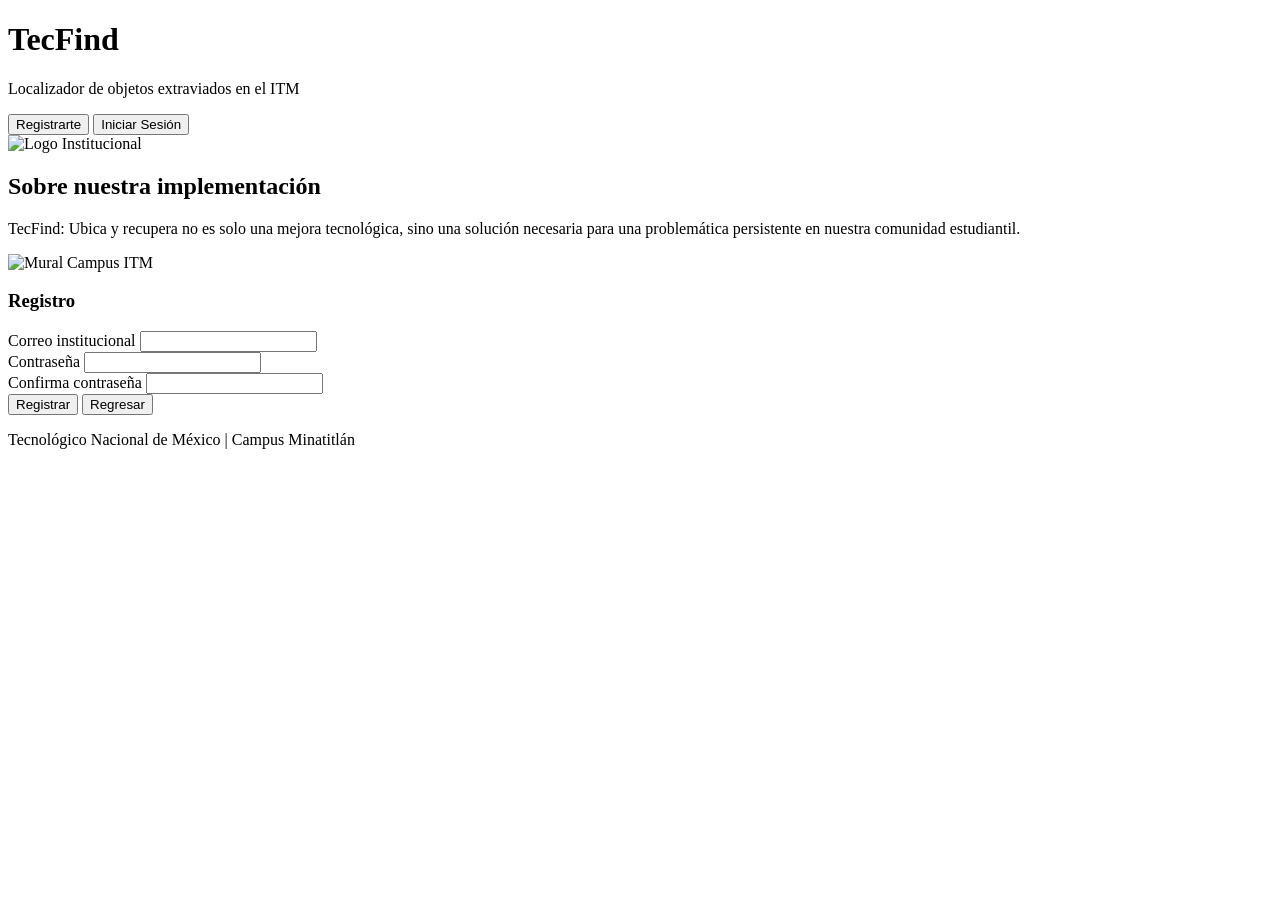
==== index.html @ 773ac6df "Add files via upload" ====
<!DOCTYPE html>
<html lang="es">
<head>
    <meta charset="UTF-8">
    <meta name="viewport" content="width=device-width, initial-scale=1.0">
    <title>TecFind - ITM</title>
    <link rel="stylesheet" href="C:\Users\Richi Espinoza\Downloads\TecFind\css\styles.css">
</head>
<body>
    <header>
        <div class="header-content">
            <div class="brand">
                <h1>TecFind</h1>
                <p>Localizador de objetos extraviados en el ITM</p>
            </div>
            <nav>
                <button id="btn-registrarte" class="nav-btn">Registrarte</button>
                <button id="btn-login" class="nav-btn">Iniciar Sesión</button>
            </nav>
        </div>
    </header>

    <main>
        <section id="home-section">
            <article class="hero-content">
                <img src="C:\Users\Richi Espinoza\Downloads\TecFind\imagenes\logoITM.png" alt="Logo Institucional" class="main-logo">
                <h2>Sobre nuestra implementación</h2>
                <p class="main-text">
                    TecFind: Ubica y recupera no es solo una mejora tecnológica, sino una solución necesaria para una problemática persistente en nuestra comunidad estudiantil.
                </p>
            </article>
            
            <aside class="mural-section">
                <img src="C:\Users\Richi Espinoza\Downloads\TecFind\imagenes\mural.png" alt="Mural Campus ITM" class="full-width-mural">
            </aside>
        </section>

        <section id="register-section" class="hidden">
            <article class="form-box">
                <form id="registro-form">
                    <h3>Registro</h3>
                    <div class="input-group">
                        <label>Correo institucional</label>
                        <input type="email" required>
                    </div>
                    <div class="input-group">
                        <label>Contraseña</label>
                        <input type="password" required>
                    </div>
                    <div class="input-group">
                        <label>Confirma contraseña</label>
                        <input type="password" required>
                    </div>
                    <div class="btn-stack">
                        <button type="submit" class="submit-btn">Registrar</button>
                        <button type="button" id="btn-regresar" class="back-btn">Regresar</button>
                    </div>
                </form>
            </article>
        </section>
    </main>

    <footer>
        <p>Tecnológico Nacional de México | Campus Minatitlán</p>
    </footer>

    <script src="C:\Users\Richi Espinoza\Downloads\TecFind\js\script.js"></script>
</body>
</html>
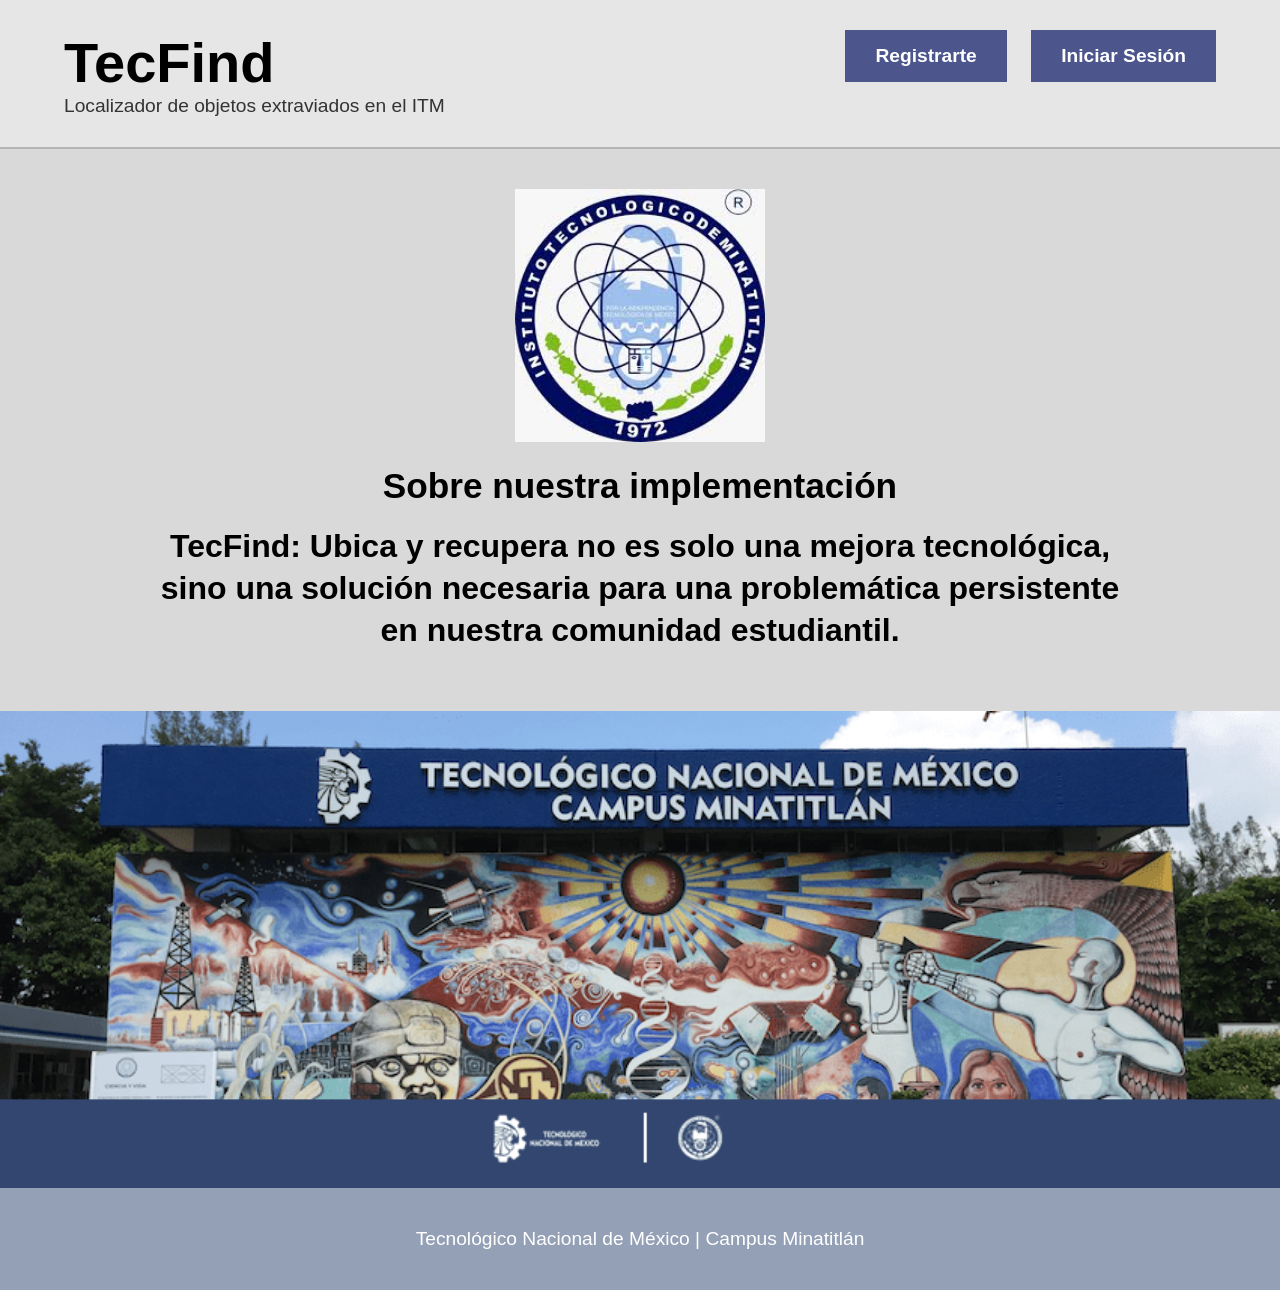
==== commit 416bf420: "Change file paths to relative in index.html Updated file paths to relative format and ensured proper" ====
--- a/index.html
+++ b/index.html
@@ -4,7 +4,7 @@
     <meta charset="UTF-8">
     <meta name="viewport" content="width=device-width, initial-scale=1.0">
     <title>TecFind - ITM</title>
-    <link rel="stylesheet" href="C:\Users\Richi Espinoza\Downloads\TecFind\css\styles.css">
+    <link rel="stylesheet" href=".\css\styles.css">
 </head>
 <body>
     <header>
@@ -23,7 +23,7 @@
     <main>
         <section id="home-section">
             <article class="hero-content">
-                <img src="C:\Users\Richi Espinoza\Downloads\TecFind\imagenes\logoITM.png" alt="Logo Institucional" class="main-logo">
+                <img src=".\imagenes\logoITM.png" alt="Logo Institucional" class="main-logo">
                 <h2>Sobre nuestra implementación</h2>
                 <p class="main-text">
                     TecFind: Ubica y recupera no es solo una mejora tecnológica, sino una solución necesaria para una problemática persistente en nuestra comunidad estudiantil.
@@ -31,7 +31,7 @@
             </article>
             
             <aside class="mural-section">
-                <img src="C:\Users\Richi Espinoza\Downloads\TecFind\imagenes\mural.png" alt="Mural Campus ITM" class="full-width-mural">
+                <img src=".\imagenes\mural.png" alt="Mural Campus ITM" class="full-width-mural">
             </aside>
         </section>
 
@@ -64,6 +64,7 @@
         <p>Tecnológico Nacional de México | Campus Minatitlán</p>
     </footer>
 
-    <script src="C:\Users\Richi Espinoza\Downloads\TecFind\js\script.js"></script>
+    <script src=".\js\script.js"></script>
 </body>
-</html>+
+</html>
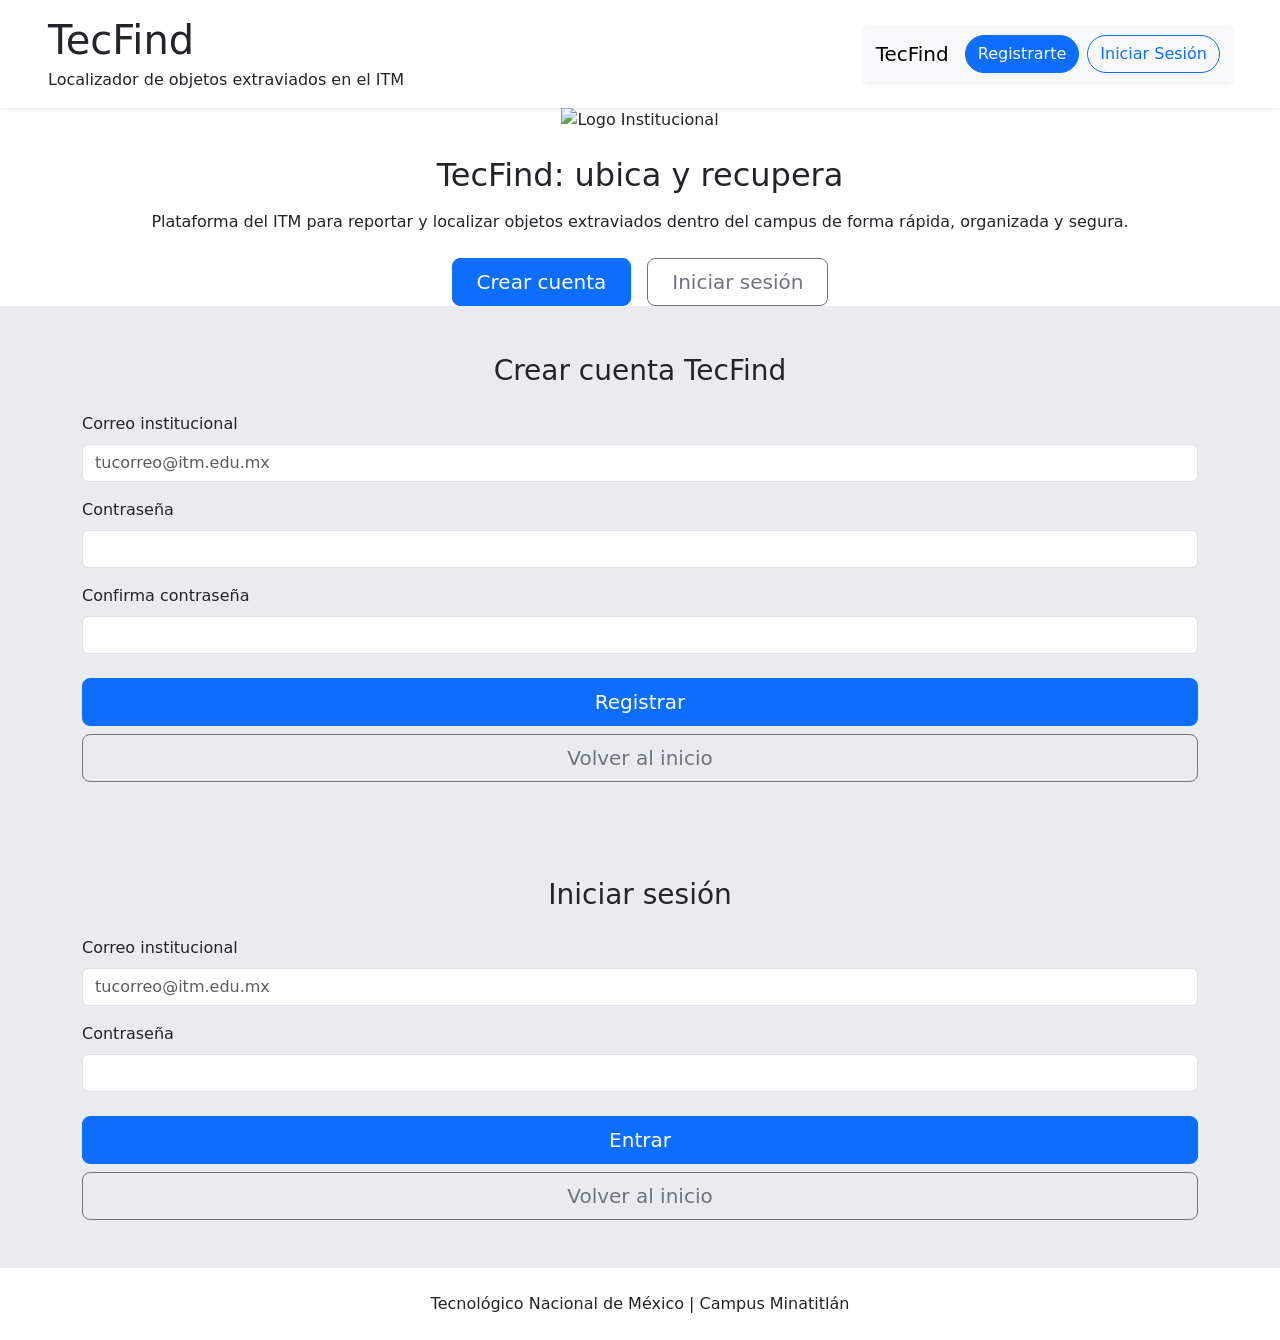
==== commit f1e6adb0: "Add files via upload" ====
--- a/index.html
+++ b/index.html
@@ -4,67 +4,184 @@
     <meta charset="UTF-8">
     <meta name="viewport" content="width=device-width, initial-scale=1.0">
     <title>TecFind - ITM</title>
-    <link rel="stylesheet" href=".\css\styles.css">
+
+    <!-- Bootstrap CSS -->
+    <link
+      href="https://cdn.jsdelivr.net/npm/bootstrap@5.3.3/dist/css/bootstrap.min.css"
+      rel="stylesheet"
+    >
+
+    <!-- Estilos personalizados -->
+    <link rel="stylesheet" href="./css/styles.css">
 </head>
 <body>
-    <header>
-        <div class="header-content">
-            <div class="brand">
-                <h1>TecFind</h1>
-                <p>Localizador de objetos extraviados en el ITM</p>
+    <header class="shadow-sm">
+        <div class="container-fluid px-4 px-lg-5 py-3">
+            <div class="d-flex flex-column flex-md-row align-items-md-center justify-content-between header-content">
+                <div class="brand mb-3 mb-md-0">
+                    <h1 class="mb-1">TecFind</h1>
+                    <p class="mb-0">Localizador de objetos extraviados en el ITM</p>
+                </div>
+                <nav class="navbar navbar-expand-lg navbar-light bg-light shadow-sm">
+                  <div class="container">
+                    <a class="navbar-brand" href="#">TecFind</a>
+                    <button class="navbar-toggler" type="button" data-bs-toggle="collapse" data-bs-target="#navbarNav">
+                      <span class="navbar-toggler-icon"></span>
+                    </button>
+                    <div class="collapse navbar-collapse" id="navbarNav">
+                       <div class="navbar-nav ms-auto gap-2">
+                         <button id="btn-registrarte" class="btn btn-primary rounded-pill">Registrarte</button>
+                         <button id="btn-login" class="btn btn-outline-primary rounded-pill">Iniciar Sesión</button>
+                      </div>
+                    </div>
+                  </div>
+                </nav>
             </div>
-            <nav>
-                <button id="btn-registrarte" class="nav-btn">Registrarte</button>
-                <button id="btn-login" class="nav-btn">Iniciar Sesión</button>
-            </nav>
         </div>
     </header>
 
     <main>
-        <section id="home-section">
-            <article class="hero-content">
-                <img src=".\imagenes\logoITM.png" alt="Logo Institucional" class="main-logo">
-                <h2>Sobre nuestra implementación</h2>
-                <p class="main-text">
-                    TecFind: Ubica y recupera no es solo una mejora tecnológica, sino una solución necesaria para una problemática persistente en nuestra comunidad estudiantil.
-                </p>
-            </article>
-            
-            <aside class="mural-section">
-                <img src=".\imagenes\mural.png" alt="Mural Campus ITM" class="full-width-mural">
-            </aside>
+        <!-- Sección principal -->
+        <section id="home-section" class="home-hero position-relative">
+            <div class="container h-100">
+                <div class="row h-100 justify-content-center align-items-center">
+                    <article class="col-12 hero-card text-center">
+                        <img src="./logoITM.png" alt="Logo Institucional" class="main-logo img-fluid mb-4">
+                        <h2 class="mb-3">TecFind: ubica y recupera</h2>
+                        <p class="main-text mb-4">
+                            Plataforma del ITM para reportar y localizar objetos extraviados dentro del campus
+                            de forma rápida, organizada y segura.
+                        </p>
+                        <div class="d-flex flex-column flex-sm-row justify-content-center gap-3">
+                            <button id="btn-cta-registrarte" class="btn btn-primary btn-lg px-4">
+                                Crear cuenta
+                            </button>
+                            <button id="btn-cta-login" class="btn btn-outline-secondary btn-lg px-4">
+                                Iniciar sesión
+                            </button>
+                        </div>
+                    </article>
+                </div>
+            </div>
         </section>
 
-        <section id="register-section" class="hidden">
-            <article class="form-box">
-                <form id="registro-form">
-                    <h3>Registro</h3>
-                    <div class="input-group">
-                        <label>Correo institucional</label>
-                        <input type="email" required>
-                    </div>
-                    <div class="input-group">
-                        <label>Contraseña</label>
-                        <input type="password" required>
-                    </div>
-                    <div class="input-group">
-                        <label>Confirma contraseña</label>
-                        <input type="password" required>
-                    </div>
-                    <div class="btn-stack">
-                        <button type="submit" class="submit-btn">Registrar</button>
-                        <button type="button" id="btn-regresar" class="back-btn">Regresar</button>
-                    </div>
-                </form>
-            </article>
+        <!-- Sección registro -->
+        <section id="register-section" class="hidden py-4 py-md-5 bg-body-secondary">
+            <div class="container">
+                <article class="form-box">
+                    <form id="registro-form" class="w-100 needs-validation" novalidate>
+                        <h3 class="mb-4 text-center">Crear cuenta TecFind</h3>
+
+                        <div class="mb-3 input-group-custom">
+                            <label for="correo" class="form-label">Correo institucional</label>
+                            <input
+                              type="email"
+                              id="correo"
+                              class="form-control"
+                              placeholder="tucorreo@itm.edu.mx"
+                              required
+                            >
+                            <div class="invalid-feedback">
+                                Ingresa un correo institucional válido.
+                            </div>
+                        </div>
+
+                        <div class="mb-3 input-group-custom">
+                            <label for="password" class="form-label">Contraseña</label>
+                            <input
+                              type="password"
+                              id="password"
+                              class="form-control"
+                              minlength="6"
+                              required
+                            >
+                            <div class="invalid-feedback">
+                                La contraseña debe tener al menos 6 caracteres.
+                            </div>
+                        </div>
+
+                        <div class="mb-3 input-group-custom">
+                            <label for="password-confirm" class="form-label">Confirma contraseña</label>
+                            <input
+                              type="password"
+                              id="password-confirm"
+                              class="form-control"
+                              required
+                            >
+                            <div class="invalid-feedback" id="password-confirm-feedback">
+                                Las contraseñas deben coincidir.
+                            </div>
+                        </div>
+
+                        <div class="d-grid gap-2 mt-4">
+                            <button type="submit" class="btn btn-primary submit-btn btn-lg">
+                                Registrar
+                            </button>
+                            <button type="button" id="btn-regresar" class="btn btn-outline-secondary back-btn btn-lg">
+                                Volver al inicio
+                            </button>
+                        </div>
+                    </form>
+                </article>
+            </div>
+        </section>
+
+        <!-- Sección inicio de sesión -->
+        <section id="login-section" class="hidden py-4 py-md-5 bg-body-secondary">
+            <div class="container">
+                <article class="form-box">
+                    <form id="login-form" class="w-100 needs-validation" novalidate>
+                        <h3 class="mb-4 text-center">Iniciar sesión</h3>
+
+                        <div class="mb-3 input-group-custom">
+                            <label for="login-correo" class="form-label">Correo institucional</label>
+                            <input
+                              type="email"
+                              id="login-correo"
+                              class="form-control"
+                              placeholder="tucorreo@itm.edu.mx"
+                              required
+                            >
+                            <div class="invalid-feedback">
+                                Ingresa un correo institucional válido.
+                            </div>
+                        </div>
+
+                        <div class="mb-3 input-group-custom">
+                            <label for="login-password" class="form-label">Contraseña</label>
+                            <input
+                              type="password"
+                              id="login-password"
+                              class="form-control"
+                              required
+                            >
+                            <div class="invalid-feedback">
+                                Ingresa tu contraseña.
+                            </div>
+                        </div>
+
+                        <div class="d-grid gap-2 mt-4">
+                            <button type="submit" class="btn btn-primary submit-btn btn-lg">
+                                Entrar
+                            </button>
+                            <button type="button" id="btn-login-regresar" class="btn btn-outline-secondary back-btn btn-lg">
+                                Volver al inicio
+                            </button>
+                        </div>
+                    </form>
+                </article>
+            </div>
         </section>
     </main>
 
-    <footer>
-        <p>Tecnológico Nacional de México | Campus Minatitlán</p>
+    <footer class="mt-auto">
+        <div class="container text-center py-4">
+            <p class="mb-0">Tecnológico Nacional de México | Campus Minatitlán</p>
+        </div>
     </footer>
 
-    <script src=".\js\script.js"></script>
+    <!-- Bootstrap JS -->
+    <script src="https://cdn.jsdelivr.net/npm/bootstrap@5.3.3/dist/js/bootstrap.bundle.min.js"></script>
+    <script src="./js/script.js"></script>
 </body>
-
-</html>
+</html>
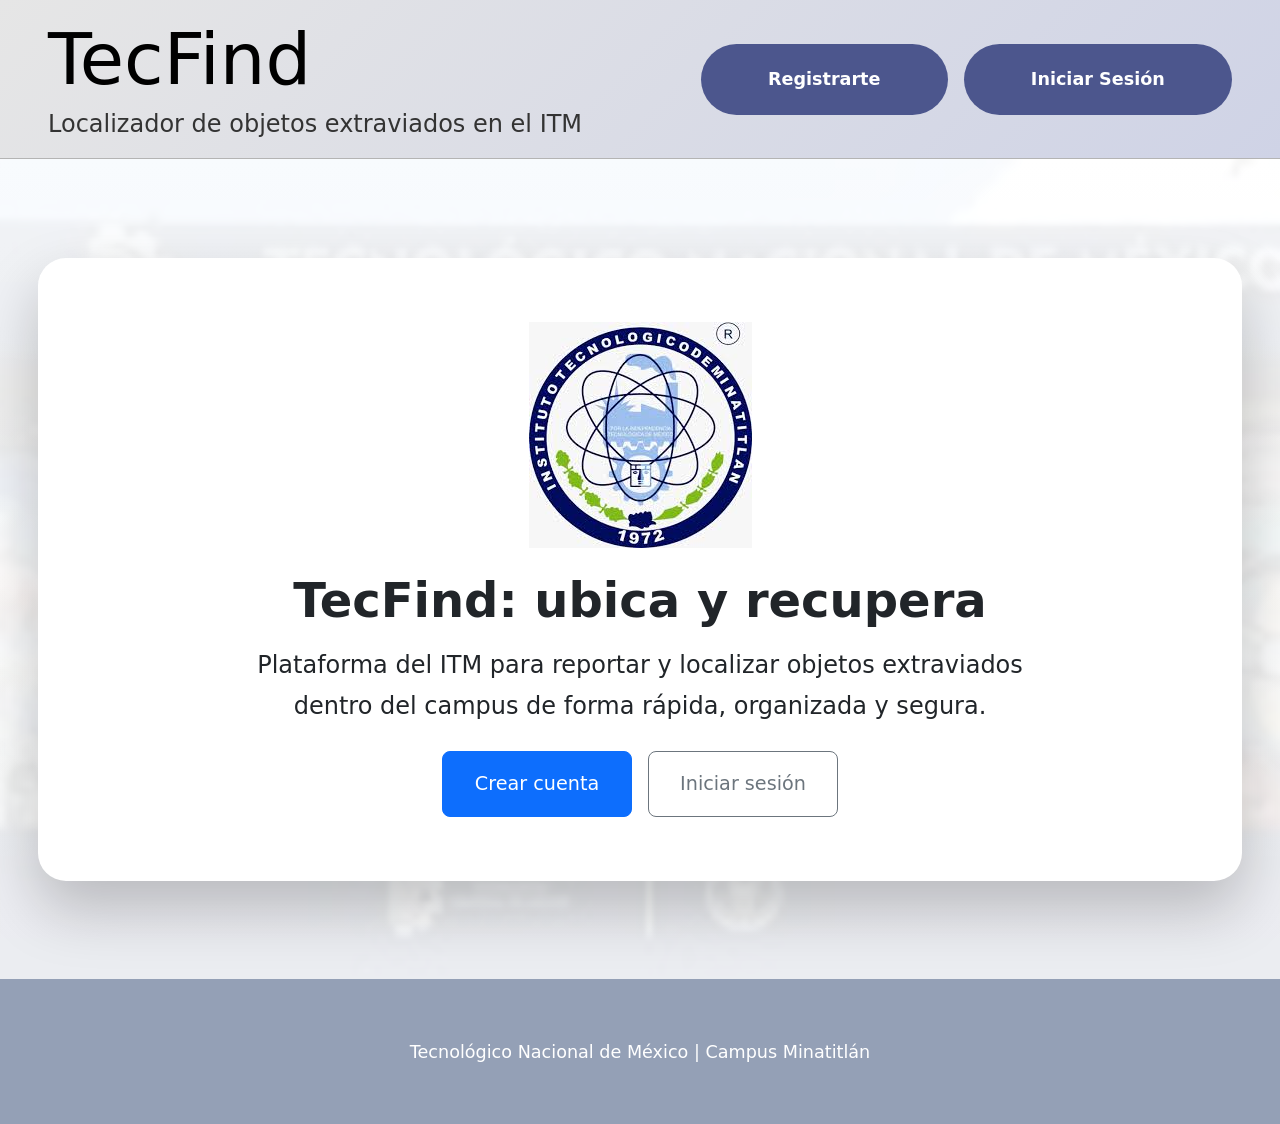
==== commit eb4d16f8: "Add files via upload" ====
--- a/index.html
+++ b/index.html
@@ -16,29 +16,20 @@
 </head>
 <body>
     <header class="shadow-sm">
-        <div class="container-fluid px-4 px-lg-5 py-3">
-            <div class="d-flex flex-column flex-md-row align-items-md-center justify-content-between header-content">
-                <div class="brand mb-3 mb-md-0">
-                    <h1 class="mb-1">TecFind</h1>
-                    <p class="mb-0">Localizador de objetos extraviados en el ITM</p>
-                </div>
-                <nav class="navbar navbar-expand-lg navbar-light bg-light shadow-sm">
-                  <div class="container">
-                    <a class="navbar-brand" href="#">TecFind</a>
-                    <button class="navbar-toggler" type="button" data-bs-toggle="collapse" data-bs-target="#navbarNav">
-                      <span class="navbar-toggler-icon"></span>
-                    </button>
-                    <div class="collapse navbar-collapse" id="navbarNav">
-                       <div class="navbar-nav ms-auto gap-2">
-                         <button id="btn-registrarte" class="btn btn-primary rounded-pill">Registrarte</button>
-                         <button id="btn-login" class="btn btn-outline-primary rounded-pill">Iniciar Sesión</button>
-                      </div>
-                    </div>
-                  </div>
-                </nav>
+    <div class="container-fluid px-4 px-lg-5 py-3">
+        <div class="d-flex flex-column flex-md-row align-items-center justify-content-between">
+            <div class="brand mb-3 mb-md-0 text-center text-md-start">
+                <h1 class="mb-1">TecFind</h1>
+                <p class="mb-0">Localizador de objetos extraviados en el ITM</p>
             </div>
+            
+            <nav class="d-flex flex-wrap justify-content-center gap-3">
+                <button id="btn-registrarte" class="btn nav-btn">Registrarte</button>
+                <button id="btn-login" class="btn nav-btn">Iniciar Sesión</button>
+            </nav>
         </div>
-    </header>
+    </div>
+</header>
 
     <main>
         <!-- Sección principal -->
--- a/css/styles.css
+++ b/css/styles.css
@@ -0,0 +1,222 @@
+/* Variables de color y base */
+:root {
+    --color-primary: #4C568D;
+    --color-primary-dark: #3b4470;
+    --color-footer: #94A0B6;
+    --color-bg: #f4f4f4;
+}
+
+body {
+    background-color: var(--color-bg);
+    min-height: 100vh;
+}
+
+/* Header */
+header {
+    background: linear-gradient(135deg, #e6E6E6, #cfd3e6);
+    border-bottom: 1px solid #b4b4b4;
+}
+
+.header-content {
+    margin-top: 56px;
+}
+
+.brand h1 {
+    font-size: clamp(2.5rem, 8vw, 4.5rem); /* Reducido de 7rem para evitar desbordes */
+    color: #000;
+}
+
+.brand p {
+    font-size: clamp(1rem, 2vw, 1.5rem);
+    color: #333;
+}
+
+.nav-btn {
+    background-color: var(--color-primary);
+    color: #fff;
+    border-radius: 999px;
+    padding: 0.5rem 1.5rem;
+    font-weight: 600;
+    border: none;
+    font-size: 1.1rem;
+    padding: 1.4rem 4.2rem;
+    transition: background-color 0.2s ease, transform 0.1s ease, box-shadow 0.1s ease;
+}
+
+.nav-btn:hover {
+    background-color: var(--color-primary-dark);
+    transform: translateY(-1px);
+    box-shadow: 0 4px 10px rgba(0, 0, 0, 0.15);
+}
+
+.nav-btn:focus-visible {
+    outline: 3px solid #fff;
+    outline-offset: 2px;
+}
+
+.nav-btn-secondary {
+    background-color: transparent;
+    border: 1px solid rgba(255, 255, 255, 0.7);
+    color: #fff;
+}
+
+.nav-btn-secondary:disabled {
+    opacity: 0.6;
+    cursor: not-allowed;
+}
+
+/* Main Content */
+main {
+    flex: 1;
+}
+
+/* Hero principal con mural de fondo suave */
+.home-hero {
+    min-height: calc(100vh - 80px);
+    display: flex;
+    align-items: center;
+    position: relative;
+    overflow: hidden;
+    background-image: url("../mural.png");
+    background-size: cover;
+    background-position: center;
+}
+
+.home-hero::before {
+    content: "";
+    position: absolute;
+    inset: 0;
+    background: linear-gradient(
+        to bottom,
+        rgba(255, 255, 255, 0.94),
+        rgba(255, 255, 255, 0.9)
+    );
+    backdrop-filter: blur(2px);
+    z-index: 0;
+}
+
+.hero-card {
+    position: relative;
+    z-index: 1;
+    background-color: #ffffff;
+    padding: 2rem 1.5rem;
+    border-radius: 2rem;
+    box-shadow: 0 28px 60px rgba(0, 0, 0, 0.22);
+    width: 100%;
+    max-width: 1400px;
+    margin-inline: auto;
+}
+
+.main-logo {
+    max-width: 380px;
+}
+
+h2 {
+    font-size: clamp(2.6rem, 3.4vw, 3.2rem);
+    font-weight: 700;
+}
+
+.main-text {
+    font-size: 1.35rem;
+    line-height: 1.7;
+    max-width: 52rem;
+    margin-inline: auto;
+}
+
+@media (min-width: 992px) {
+    .home-hero {
+        padding-block: 4rem;
+    }
+
+    .hero-card {
+        padding: 4rem 4rem;
+        border-radius: 1.75rem;
+        width: min(94vw, 1400px);
+        min-height: 60vh;
+    }
+
+    .hero-card .btn-lg {
+        padding-block: 1.1rem;
+        font-size: 1.2rem;
+        min-width: 190px;
+    }
+
+    .main-logo {
+        max-width: 340px;
+    }
+
+    h2 {
+        font-size: 3rem;
+    }
+
+    .main-text {
+        font-size: 1.5rem;
+        max-width: 52rem;
+    }
+}
+
+/* Mostrar/ocultar secciones */
+.hidden {
+    display: none !important;
+}
+
+/* Formulario de registro */
+#register-section {
+    animation: fadeIn 0.25s ease-out;
+}
+
+.form-box form {
+    max-width: 480px;
+    margin-inline: auto;
+    background-color: #ffffff;
+    padding: 2.5rem 2rem;
+    border-radius: 1rem;
+    box-shadow: 0 8px 24px rgba(0, 0, 0, 0.08);
+}
+
+.input-group-custom .form-label {
+    font-weight: 600;
+}
+
+.input-group-custom .form-control {
+    padding-block: 0.7rem;
+}
+
+.submit-btn {
+    background-color: var(--color-primary);
+    border-color: var(--color-primary);
+}
+
+.submit-btn:hover {
+    background-color: var(--color-primary-dark);
+    border-color: var(--color-primary-dark);
+}
+
+.back-btn {
+    border-radius: 999px;
+}
+
+/* Footer */
+footer {
+    background-color: var(--color-footer);
+    color: white;
+    font-size: 1.1rem;
+    padding-block: 2.2rem;
+}
+
+.btn-lg {
+    padding-block: 1rem;
+    font-size: 1.1rem;
+}*** End Patch
+
+/* Animaciones */
+@keyframes fadeIn {
+    from {
+        opacity: 0;
+        transform: translateY(10px);
+    }
+    to {
+        opacity: 1;
+        transform: translateY(0);
+    }
+}
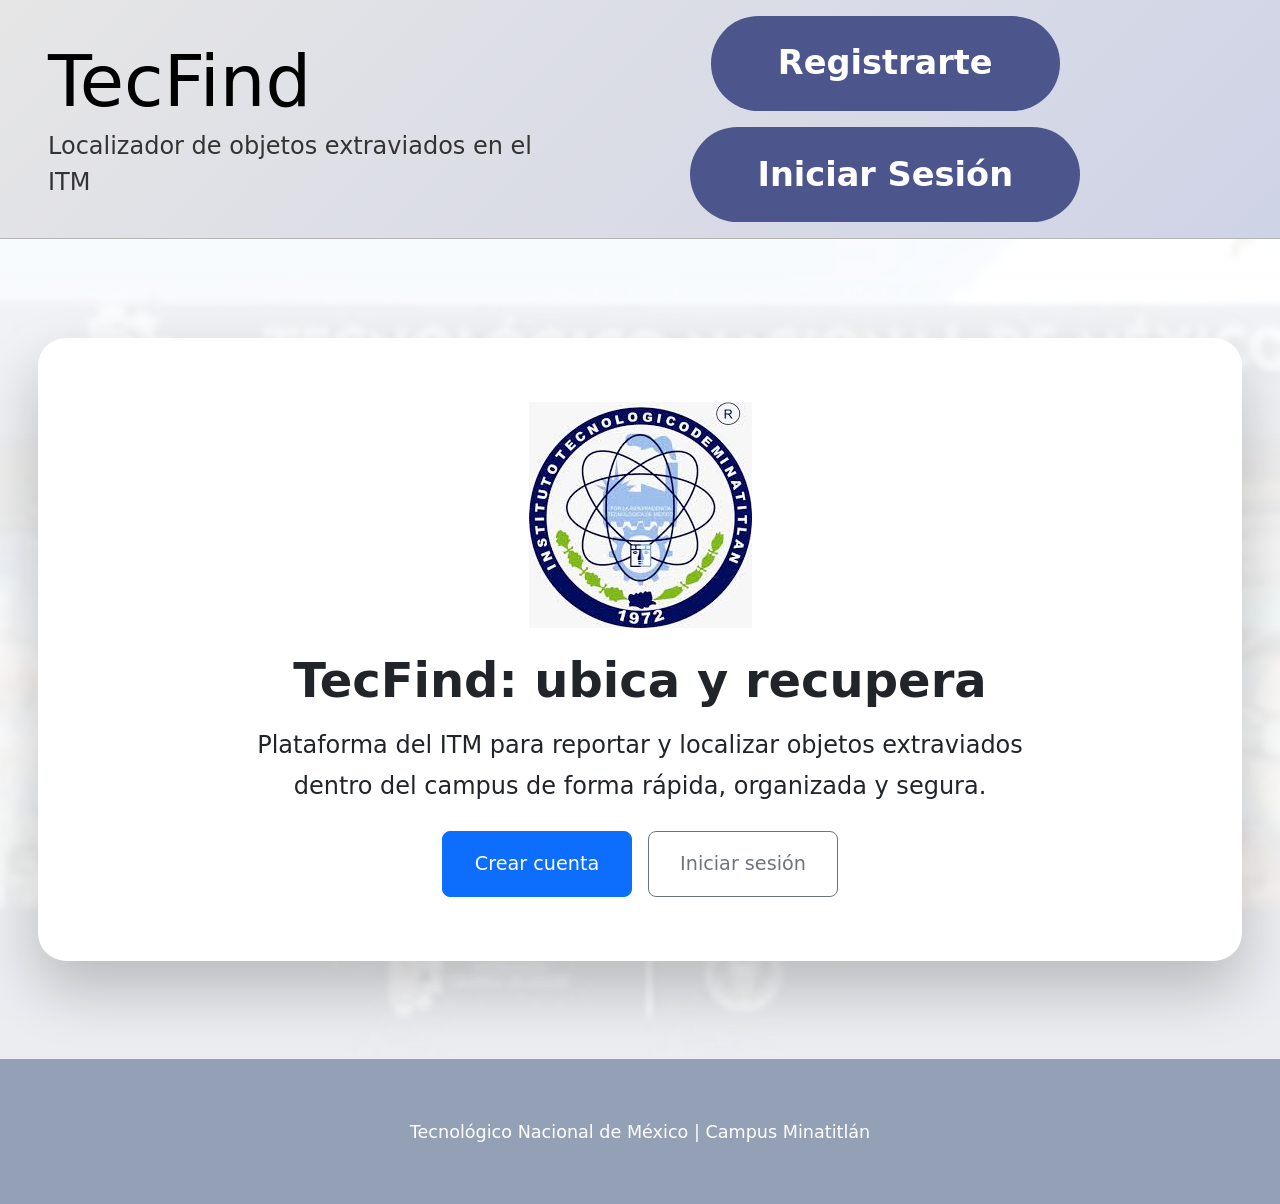
==== commit 22c10d5e: "Add files via upload" ====
--- a/index.html
+++ b/index.html
@@ -5,34 +5,32 @@
     <meta name="viewport" content="width=device-width, initial-scale=1.0">
     <title>TecFind - ITM</title>
 
-    <!-- Bootstrap CSS -->
     <link
       href="https://cdn.jsdelivr.net/npm/bootstrap@5.3.3/dist/css/bootstrap.min.css"
       rel="stylesheet"
     >
 
-    <!-- Estilos personalizados -->
     <link rel="stylesheet" href="./css/styles.css">
 </head>
 <body>
+    
     <header class="shadow-sm">
-    <div class="container-fluid px-4 px-lg-5 py-3">
-        <div class="d-flex flex-column flex-md-row align-items-center justify-content-between">
-            <div class="brand mb-3 mb-md-0 text-center text-md-start">
-                <h1 class="mb-1">TecFind</h1>
-                <p class="mb-0">Localizador de objetos extraviados en el ITM</p>
+        <div class="container-fluid px-4 px-lg-5 py-3">
+            <div class="d-flex flex-column flex-md-row align-items-center justify-content-between">
+                <div class="brand mb-3 mb-md-0 text-center text-md-start">
+                    <h1 class="mb-1">TecFind</h1>
+                    <p class="mb-0">Localizador de objetos extraviados en el ITM</p>
+                </div>
+                
+                <nav class="d-flex flex-wrap justify-content-center gap-3">
+                    <button id="btn-registrarte" class="btn nav-btn">Registrarte</button>
+                    <button id="btn-login" class="btn nav-btn">Iniciar Sesión</button>
+                </nav>
             </div>
-            
-            <nav class="d-flex flex-wrap justify-content-center gap-3">
-                <button id="btn-registrarte" class="btn nav-btn">Registrarte</button>
-                <button id="btn-login" class="btn nav-btn">Iniciar Sesión</button>
-            </nav>
         </div>
-    </div>
-</header>
+    </header>
 
     <main>
-        <!-- Sección principal -->
         <section id="home-section" class="home-hero position-relative">
             <div class="container h-100">
                 <div class="row h-100 justify-content-center align-items-center">
@@ -56,7 +54,6 @@
             </div>
         </section>
 
-        <!-- Sección registro -->
         <section id="register-section" class="hidden py-4 py-md-5 bg-body-secondary">
             <div class="container">
                 <article class="form-box">
@@ -117,49 +114,69 @@
             </div>
         </section>
 
-        <!-- Sección inicio de sesión -->
         <section id="login-section" class="hidden py-4 py-md-5 bg-body-secondary">
             <div class="container">
                 <article class="form-box">
-                    <form id="login-form" class="w-100 needs-validation" novalidate>
-                        <h3 class="mb-4 text-center">Iniciar sesión</h3>
+                    <h3 class="mb-4 text-center">Iniciar sesión</h3>
 
-                        <div class="mb-3 input-group-custom">
-                            <label for="login-correo" class="form-label">Correo institucional</label>
-                            <input
-                              type="email"
-                              id="login-correo"
-                              class="form-control"
-                              placeholder="tucorreo@itm.edu.mx"
-                              required
-                            >
-                            <div class="invalid-feedback">
-                                Ingresa un correo institucional válido.
-                            </div>
+                    <ul class="nav nav-tabs nav-fill mb-4" id="loginTabs" role="tablist">
+                        <li class="nav-item" role="presentation">
+                            <button class="nav-link active fw-bold text-dark" id="user-tab" data-bs-toggle="tab" data-bs-target="#user-login" type="button" role="tab">Estudiante</button>
+                        </li>
+                        <li class="nav-item" role="presentation">
+                            <button class="nav-link fw-bold text-secondary" id="admin-tab" data-bs-toggle="tab" data-bs-target="#admin-login" type="button" role="tab">Administrador</button>
+                        </li>
+                    </ul>
+
+                    <div class="tab-content" id="loginTabsContent">
+                        
+                        <div class="tab-pane fade show active" id="user-login" role="tabpanel">
+                            <form id="form-login-user" class="w-100 needs-validation" novalidate>
+                                <div class="mb-3 input-group-custom">
+                                    <label for="login-correo" class="form-label">Correo institucional</label>
+                                    <input type="email" id="login-correo" class="form-control" placeholder="tucorreo@itm.edu.mx" required>
+                                    <div class="invalid-feedback">Ingresa un correo institucional válido.</div>
+                                </div>
+
+                                <div class="mb-3 input-group-custom">
+                                    <label for="login-password" class="form-label">Contraseña</label>
+                                    <input type="password" id="login-password" class="form-control" required>
+                                    <div class="invalid-feedback">Ingresa tu contraseña.</div>
+                                </div>
+
+                                <div class="d-grid gap-2 mt-4">
+                                    <button type="submit" class="btn btn-primary submit-btn btn-lg">Entrar como Estudiante</button>
+                                </div>
+                            </form>
                         </div>
 
-                        <div class="mb-3 input-group-custom">
-                            <label for="login-password" class="form-label">Contraseña</label>
-                            <input
-                              type="password"
-                              id="login-password"
-                              class="form-control"
-                              required
-                            >
-                            <div class="invalid-feedback">
-                                Ingresa tu contraseña.
-                            </div>
+                        <div class="tab-pane fade" id="admin-login" role="tabpanel">
+                            <form id="form-login-admin" class="w-100 needs-validation" novalidate>
+                                <div class="mb-3 input-group-custom">
+                                    <label for="admin-correo" class="form-label">Correo de administrador</label>
+                                    <input type="email" id="admin-correo" class="form-control" placeholder="admin@itm.edu.mx" required>
+                                    <div class="invalid-feedback">Ingresa un correo válido.</div>
+                                </div>
+
+                                <div class="mb-3 input-group-custom">
+                                    <label for="admin-password" class="form-label">Contraseña</label>
+                                    <input type="password" id="admin-password" class="form-control" required>
+                                    <div class="invalid-feedback">Ingresa la contraseña.</div>
+                                </div>
+
+                                <div class="d-grid gap-2 mt-4">
+                                    <button type="submit" class="btn btn-dark btn-lg">Entrar como Administrador</button>
+                                </div>
+                            </form>
                         </div>
 
-                        <div class="d-grid gap-2 mt-4">
-                            <button type="submit" class="btn btn-primary submit-btn btn-lg">
-                                Entrar
-                            </button>
-                            <button type="button" id="btn-login-regresar" class="btn btn-outline-secondary back-btn btn-lg">
-                                Volver al inicio
-                            </button>
-                        </div>
-                    </form>
+                    </div>
+
+                    <div class="d-grid gap-2 mt-3">
+                        <button type="button" id="btn-login-regresar" class="btn btn-outline-secondary back-btn btn-lg">
+                            Volver al inicio
+                        </button>
+                    </div>
                 </article>
             </div>
         </section>
@@ -171,8 +188,8 @@
         </div>
     </footer>
 
-    <!-- Bootstrap JS -->
     <script src="https://cdn.jsdelivr.net/npm/bootstrap@5.3.3/dist/js/bootstrap.bundle.min.js"></script>
     <script src="./js/script.js"></script>
+    <script type="module" src="./js/auth.js"></script>
 </body>
 </html>
--- a/css/styles.css
+++ b/css/styles.css
@@ -31,22 +31,39 @@
     color: #333;
 }
 
+/* Reutilizamos tus estilos originales */
 .nav-btn {
     background-color: var(--color-primary);
     color: #fff;
     border-radius: 999px;
-    padding: 0.5rem 1.5rem;
     font-weight: 600;
     border: none;
-    font-size: 1.1rem;
-    padding: 1.4rem 4.2rem;
+    /* Animación que ya tenías */
     transition: background-color 0.2s ease, transform 0.1s ease, box-shadow 0.1s ease;
-}
-
+    
+    /* Tamaño ajustable según la pantalla */
+    padding: 0.8rem 2rem; /* Tamaño base para móvil */
+    font-size: 1.2rem;
+}
+
+/* Solo para pantallas grandes (PC) volvemos a tu tamaño original */
+@media (min-width: 992px) {
+    .nav-btn {
+        padding: 1.4rem 4.2rem; /* El tamaño grande que te gusta */
+        font-size: 2.1rem;
+    }
+}
+
+/* La animación que mencionaste */
 .nav-btn:hover {
     background-color: var(--color-primary-dark);
+    transform: translateY(-3px); /* Se eleva un poquito más */
+    box-shadow: 0 8px 15px rgba(0, 0, 0, 0.2);
+    color: white;
+}
+
+.nav-btn:active {
     transform: translateY(-1px);
-    box-shadow: 0 4px 10px rgba(0, 0, 0, 0.15);
 }
 
 .nav-btn:focus-visible {
